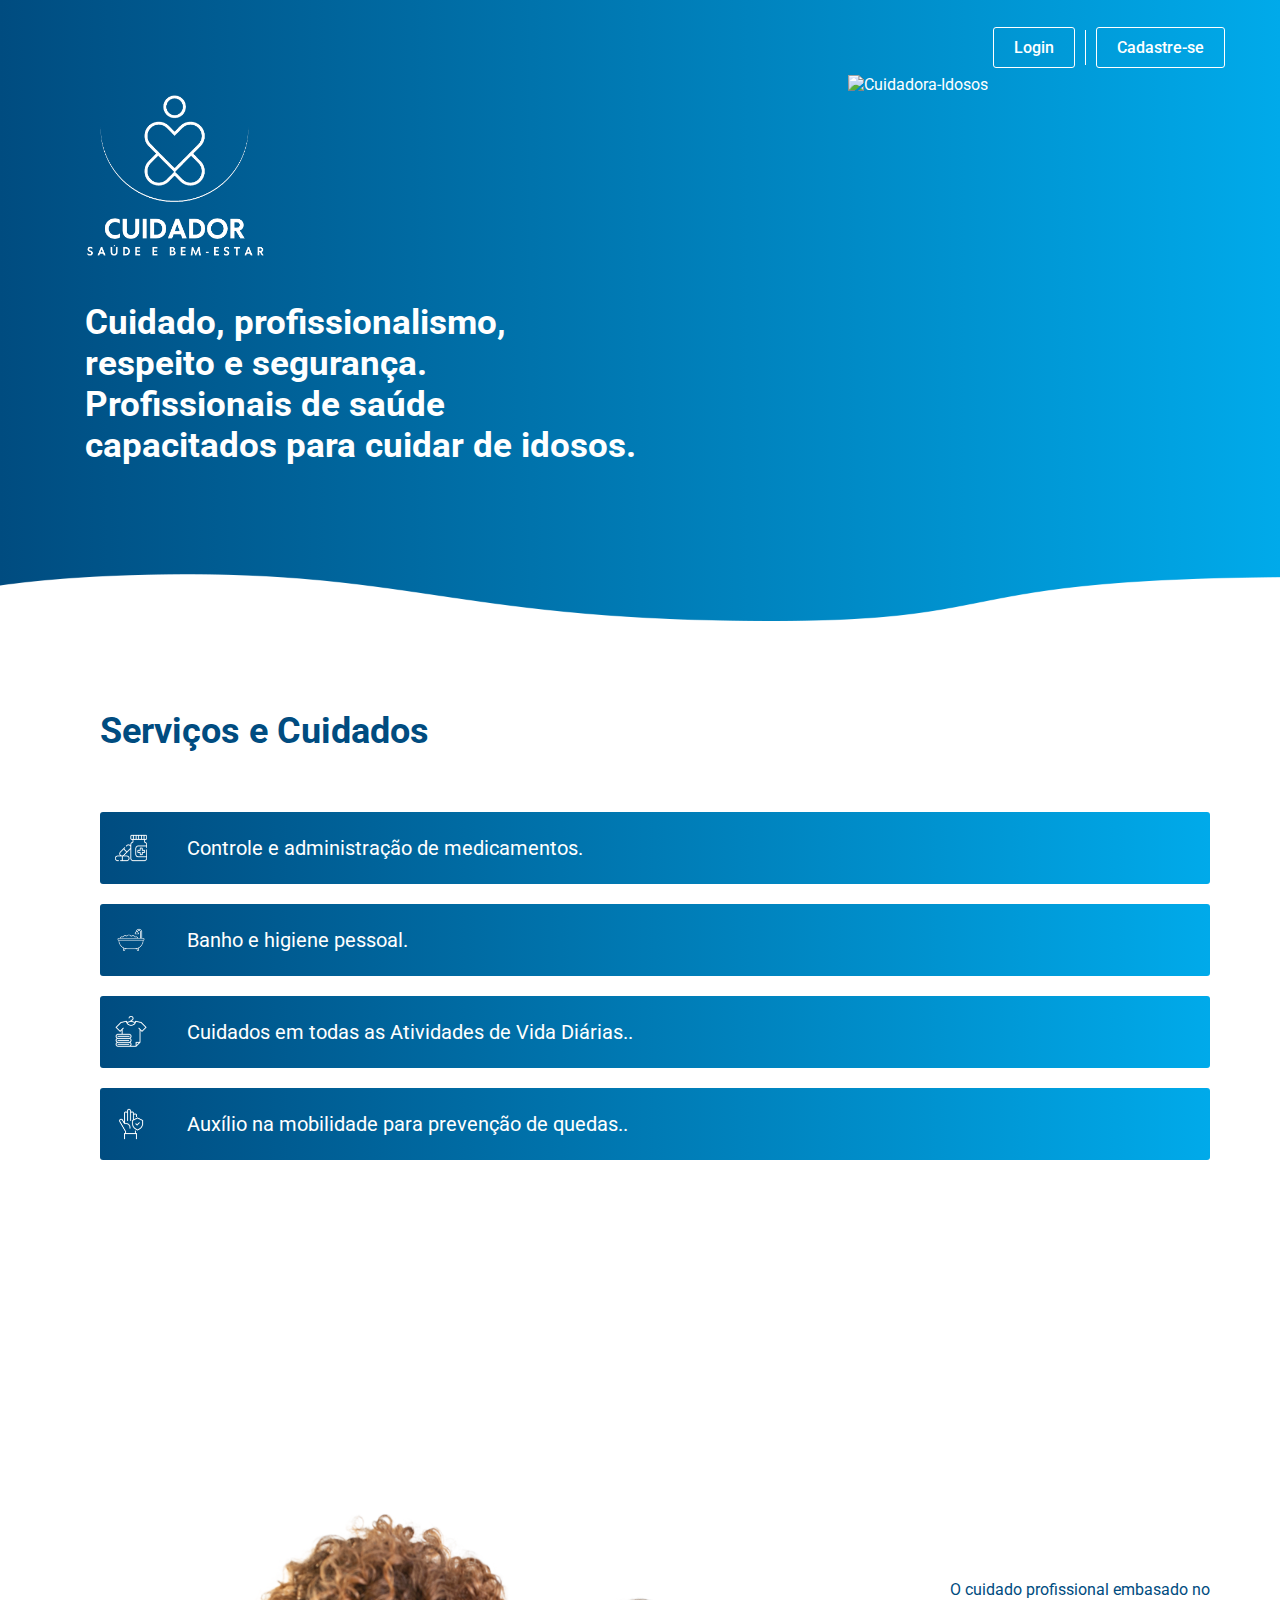
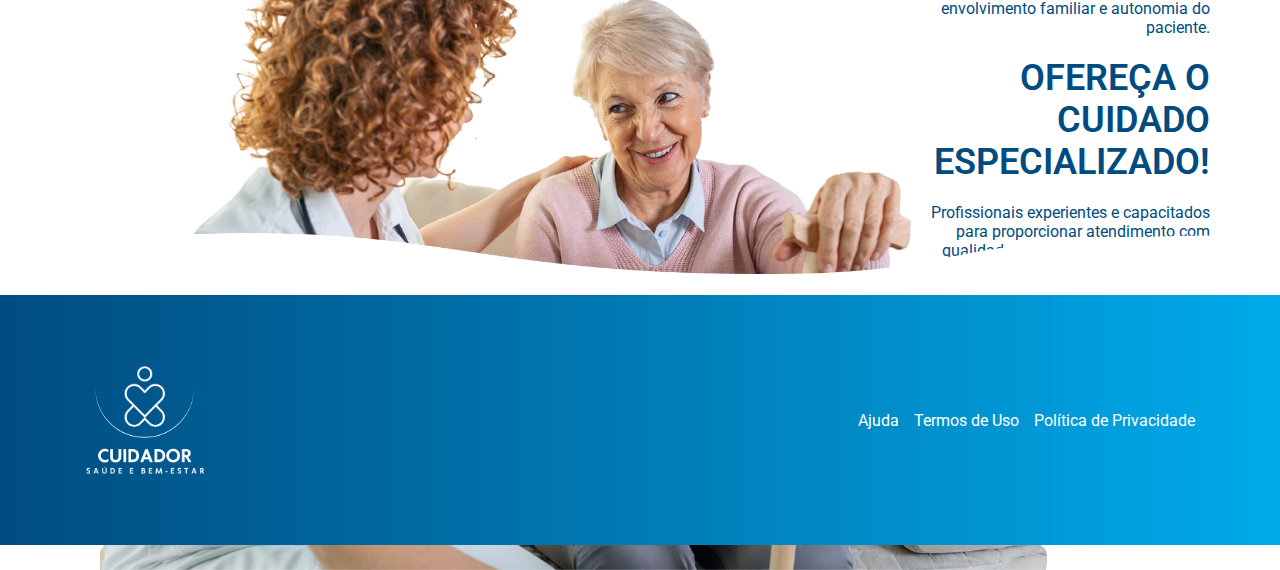
==== home.html @ de5fb728 "Ajuste no formulário e nas tags semânticas" ====
<!DOCTYPE html>
<html lang="pt-br">
<head>
    <meta charset="UTF-8">
    <meta name="viewport" content="width=device-width, initial-scale=1.0">
    <title>Cuidador</title>
    <link rel="stylesheet" href="./assets/pages/index/index.css">
    <link rel="shortcut icon" href="./files/img/favicon.png" type="image/x-icon">
</head>
<body>
    <header>
        <!-- Topo da Página -->
        <div class="container">
            <!-- Botões para fazer login e cadastro -->
            <div class="box-btn-lr">
                <div class="btn__login-register">
                    <!-- Links -->
                    <a href="login.html">Login</a>
                    <span></span>
                    <a href="register.html">Cadastre-se</a>
                </div>
            </div>
            <!-- Container para o conteúdo do topo -->
            <div class="container-topo">
                <!-- Caixa da logo e descrição do título -->
                <div class="box-log-desc">
                    <!-- Logo -->
                    <div class="logo">
                        <!-- Link Logo -->
                        <a href="index.html">
                            <img src="/files/img/logo-branco.png" alt="logo">
                        </a>
                    </div>
                    <!-- Descrição -->
                    <div class="headline">
                        <h2>Cuidado, profissionalismo,
                            respeito e segurança.
                            Profissionais de saúde capacitados
                            para cuidar de idosos.
                        </h2>
                    </div>
                </div>

                <!-- Caixa do perfil -->
                <div class="box-profile">
                    <!-- Imagem Cuidadora -->
                    <div class="photo">
                        <img src="./files/img/cuidadora.png" alt="Cuidadora-Idosos">
                    </div>
                </div>
            </div>
        </div>
        <!-- Primeira faixa Ondulada -->
        <div class="curve-1">
            <img src="/files/img/curva01.png" alt="Faixa">
        </div>
    </header>
    <main>
        <!-- Seção de serviços -->
        <section class="container">
            <!-- Conteúdo de serviços -->
            <div class="container container-fluid">
                <!-- Serviços -->
                <div class="services">
                    <!-- Título -->
                    <div class="title-services">
                        <h3>Serviços e Cuidados</h3>
                    </div>
                    <!-- Links -->
                    <a class="adm-care" href="#">
                        <img src="/files/img/icon01.png" alt="Medicamentos">
                        <p>Controle e administração de medicamentos.</p>
                    </a>
                    <a class="adm-care" href="#">
                        <img src="/files/img/icon02.png" alt="Medicamentos">
                        <p>Banho e higiene pessoal.</p>
                    </a>
                    <a class="adm-care" href="#">
                        <img src="/files/img/icon03.png" alt="Medicamentos">
                        <p>Cuidados em todas as Atividades de Vida Diárias..</p>
                    </a>
                    <a class="adm-care" href="#">
                        <img src="/files/img/icon04.png" alt="Medicamentos">
                        <p>Auxílio na mobilidade para prevenção de quedas..</p>
                    </a>
                </div>
            </div>
        </section>
        <!-- Seção Banner -->
        <section class="container banner-pac">
            <div class="container container-banner">
                <!-- Caixa do Banner -->
                <div class="banner">
                    <img src="./files/img/banner.png" alt="Banner">
                </div>
                <!-- Título do Banner -->
                <div class="title-banner">
                    <p>
                        O cuidado profissional
                        embasado no envolvimento
                        familiar e autonomia do paciente.
                        <br>
                        <span>OFEREÇA O CUIDADO ESPECIALIZADO!</span>
                        Profissionais experientes e capacitados
                        para proporcionar atendimento com qualidade,
                        segurança, ética e respeito.
                    </p>
                </div>
            </div>
            <!-- Segunda faixa Ondulada -->
            <div class="curve-1">
                <img src="/files/img/curva01.png" alt="Faixa">
            </div>
        </section>
    </main>
    <footer>
        <!-- Footer -->
        <div class="container footer">
            <!-- Caixa logo -->
            <div class="logo-footer">
                <img src="/files/img/logo-branco.png" alt="Logo-Footer">
            </div>
            <!-- Caixa de Termos -->
            <div class="descrition-footer">
                <!-- Links -->
                <a href="#">Ajuda</a>
                <a href="#">Termos de Uso</a>
                <a href="#">Política de Privacidade</a>
            </div>
        </div>
    </footer>
</body>
</html>
---- assets/pages/index/index.css ----
@import './../../global/global.css';
@import './partials/section-header.css';
@import './partials/section-services.css';
@import './partials/form.css';
@import './partials/login.css';
@import './partials/banner.css';
@import './partials/section-footer.css';
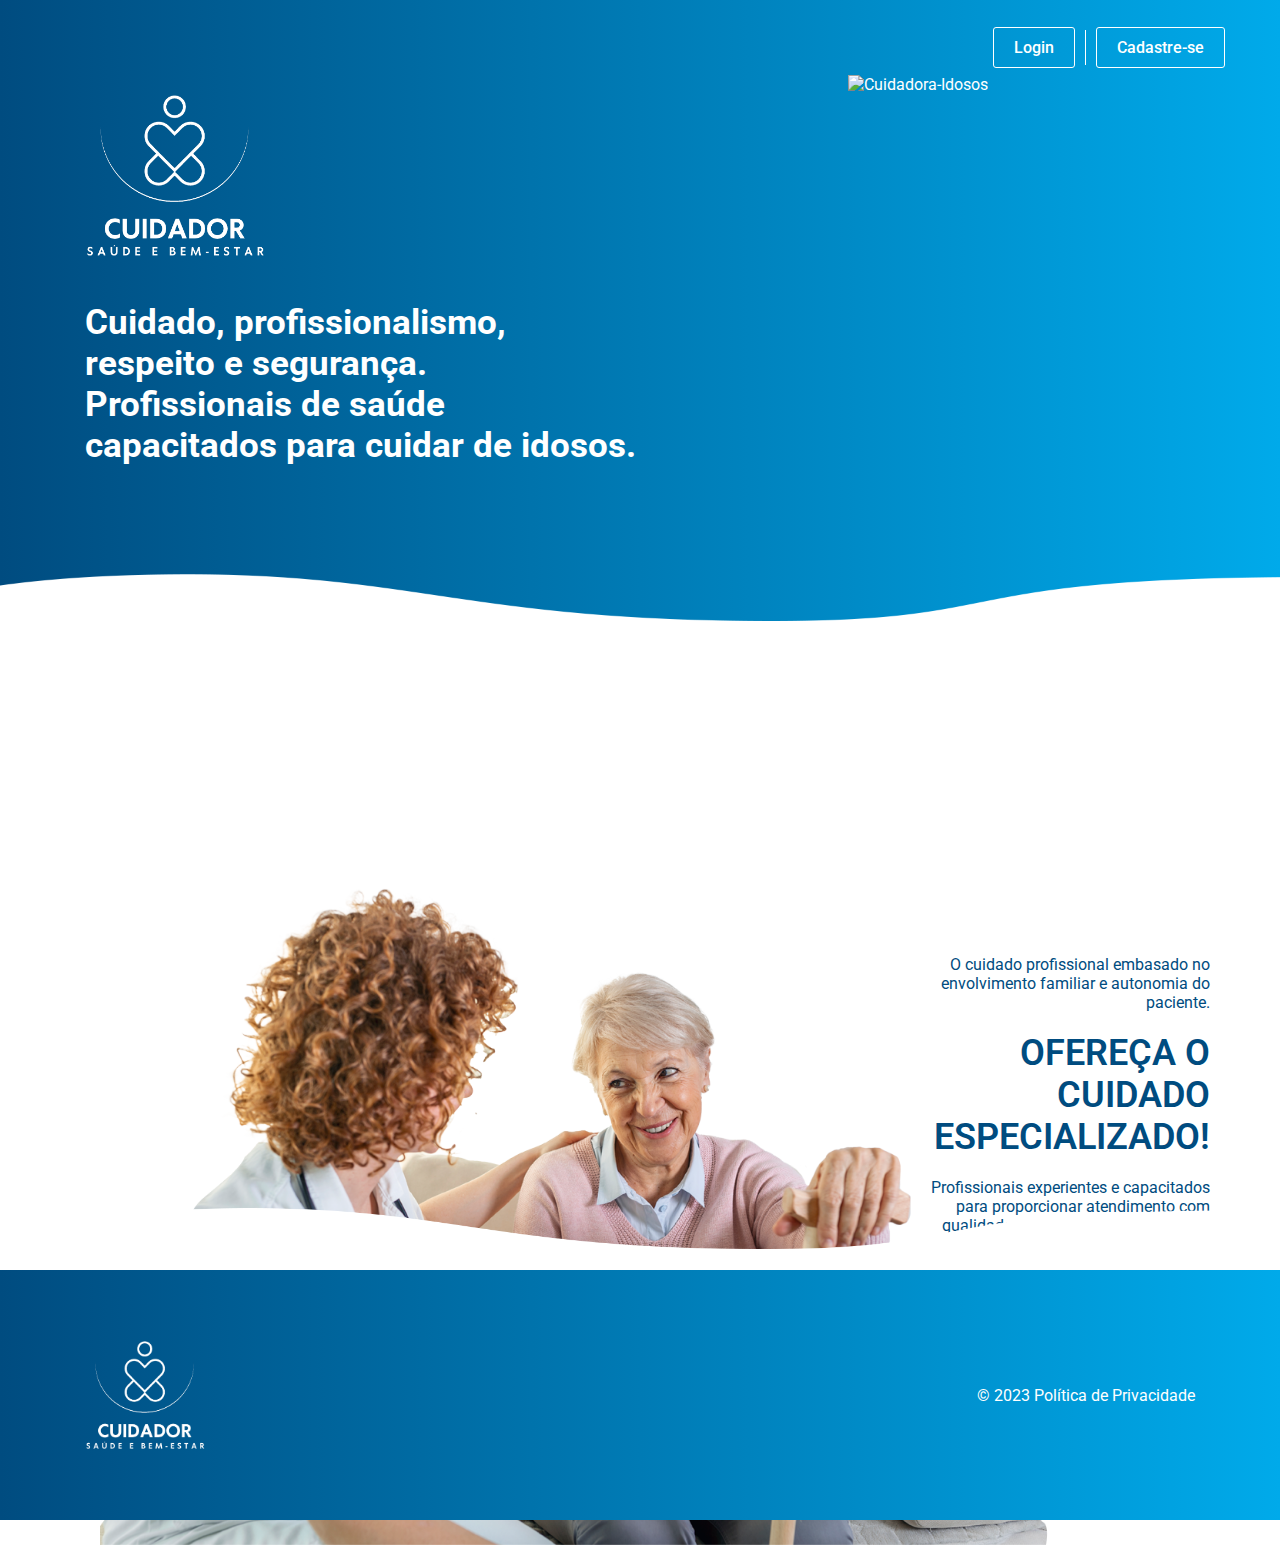
==== commit f2046830: "Conexão com o banco de dados efetuada com sucesso" ====
--- a/home.html
+++ b/home.html
@@ -15,9 +15,9 @@
             <div class="box-btn-lr">
                 <div class="btn__login-register">
                     <!-- Links -->
-                    <a href="login.html">Login</a>
+                    <a href="http://localhost/cuidador-idosos/login.php">Login</a>
                     <span></span>
-                    <a href="register.html">Cadastre-se</a>
+                    <a href="http://localhost/cuidador-idosos/register.php">Cadastre-se</a>
                 </div>
             </div>
             <!-- Container para o conteúdo do topo -->
@@ -56,36 +56,6 @@
         </div>
     </header>
     <main>
-        <!-- Seção de serviços -->
-        <section class="container">
-            <!-- Conteúdo de serviços -->
-            <div class="container container-fluid">
-                <!-- Serviços -->
-                <div class="services">
-                    <!-- Título -->
-                    <div class="title-services">
-                        <h3>Serviços e Cuidados</h3>
-                    </div>
-                    <!-- Links -->
-                    <a class="adm-care" href="#">
-                        <img src="/files/img/icon01.png" alt="Medicamentos">
-                        <p>Controle e administração de medicamentos.</p>
-                    </a>
-                    <a class="adm-care" href="#">
-                        <img src="/files/img/icon02.png" alt="Medicamentos">
-                        <p>Banho e higiene pessoal.</p>
-                    </a>
-                    <a class="adm-care" href="#">
-                        <img src="/files/img/icon03.png" alt="Medicamentos">
-                        <p>Cuidados em todas as Atividades de Vida Diárias..</p>
-                    </a>
-                    <a class="adm-care" href="#">
-                        <img src="/files/img/icon04.png" alt="Medicamentos">
-                        <p>Auxílio na mobilidade para prevenção de quedas..</p>
-                    </a>
-                </div>
-            </div>
-        </section>
         <!-- Seção Banner -->
         <section class="container banner-pac">
             <div class="container container-banner">
@@ -123,9 +93,7 @@
             <!-- Caixa de Termos -->
             <div class="descrition-footer">
                 <!-- Links -->
-                <a href="#">Ajuda</a>
-                <a href="#">Termos de Uso</a>
-                <a href="#">Política de Privacidade</a>
+                <p>&copy; 2023 Política de Privacidade</a>
             </div>
         </div>
     </footer>
--- a/assets/pages/index/index.css
+++ b/assets/pages/index/index.css
@@ -1,6 +1,5 @@
 @import './../../global/global.css';
 @import './partials/section-header.css';
-@import './partials/section-services.css';
 @import './partials/form.css';
 @import './partials/login.css';
 @import './partials/banner.css';
